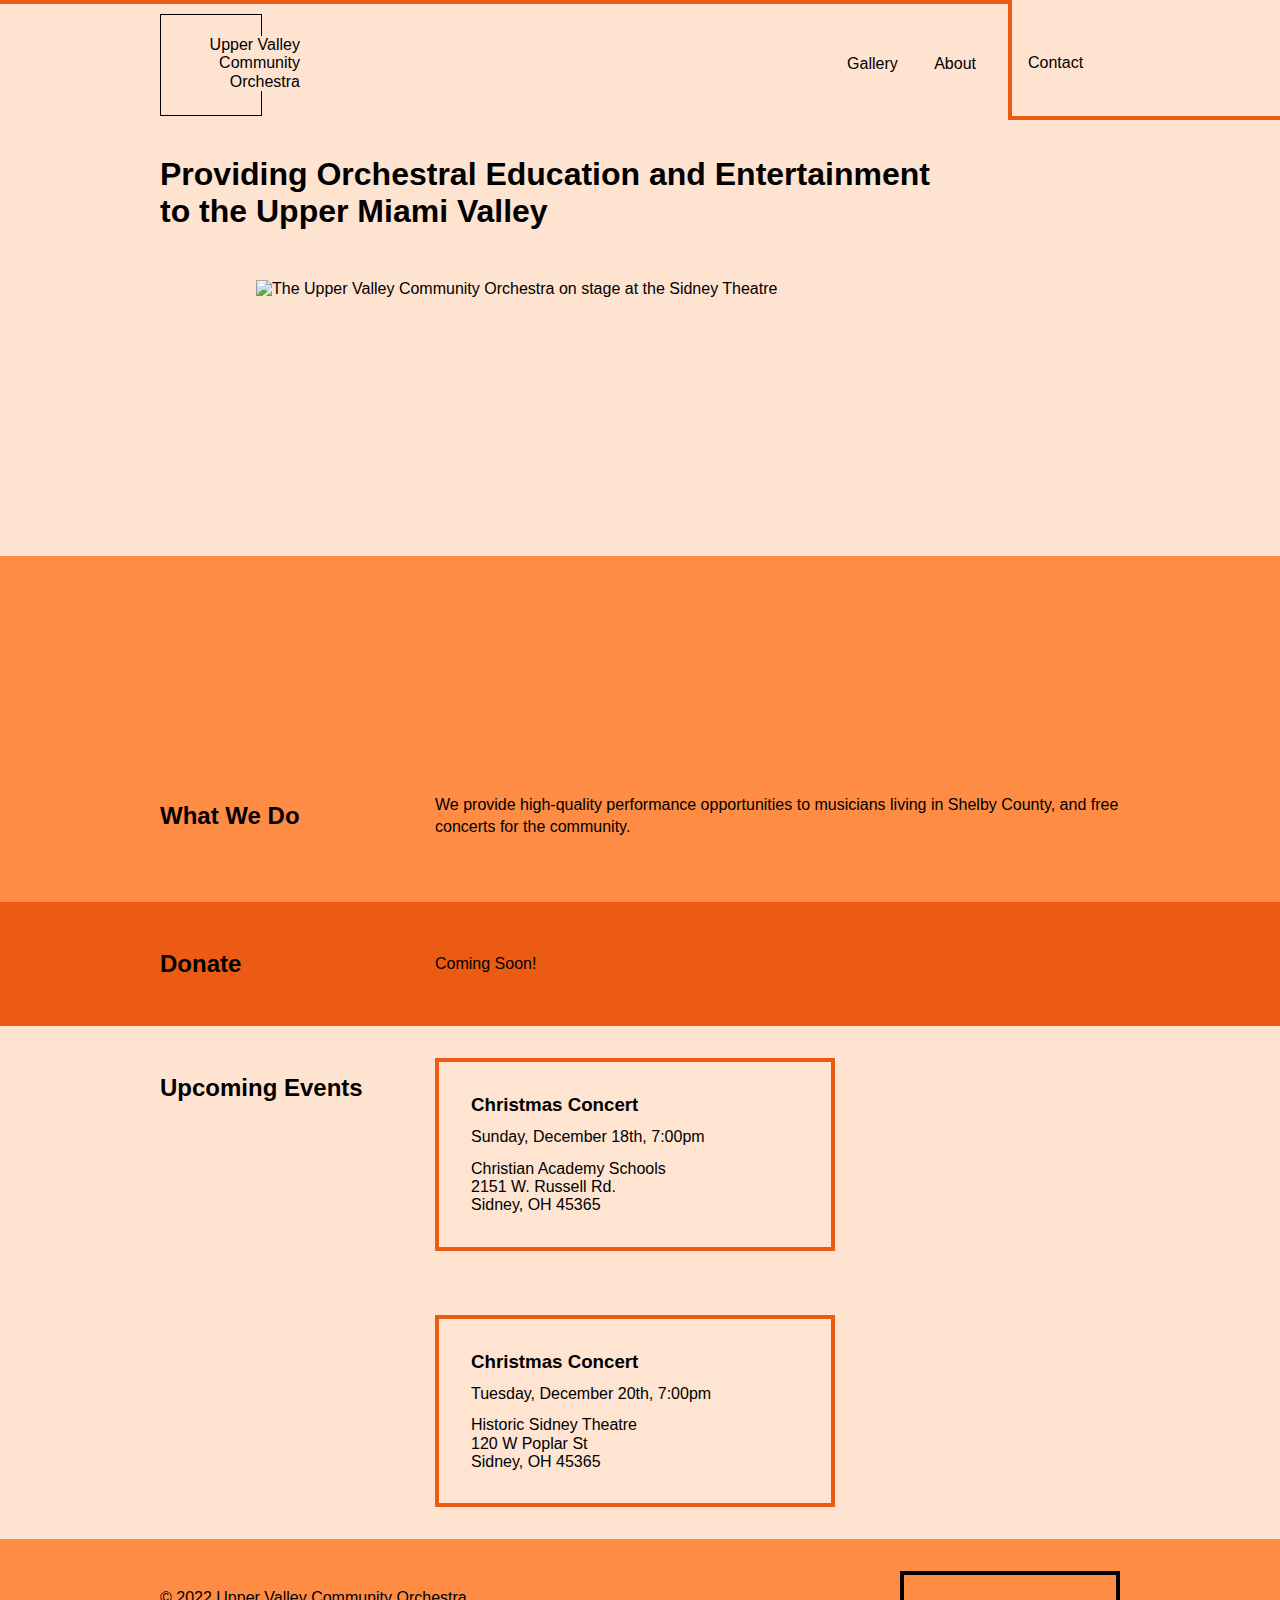
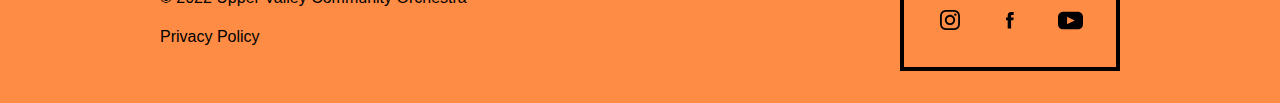
==== index.html @ 7edd7aad "Update Home Page, Add Favicon" ====
<!DOCTYPE html>
<html lang="en">
  <head>
    <meta charset="UTF-8" />
    <meta http-equiv="X-UA-Compatible" content="IE=edge" />
    <meta name="viewport" content="width=device-width, initial-scale=1.0" />
    <title>Upper Valley Community Orchestra</title>
    <link href="./global.css" rel="stylesheet" />
    <link href="./home.css" rel="stylesheet" />

    <link rel="apple-touch-icon" sizes="180x180" href="/apple-touch-icon.png" />
    <link rel="icon" type="image/png" sizes="32x32" href="/favicon-32x32.png" />
    <link rel="icon" type="image/png" sizes="16x16" href="/favicon-16x16.png" />
    <link rel="manifest" href="/site.webmanifest" />
    <link rel="mask-icon" href="/safari-pinned-tab.svg" color="#ec5b13" />
    <meta name="theme-color" content="#ec5b13" />
    <meta name="msapplication-TileColor" content="#ffe3d1" />
  </head>
  <body>
    <a href="#main_content" class="skip-link">Skip to main content</a>
    <header class="inner-content">
      <a href="#" class="logo">
        <span>Upper Valley Community Orchestra</span>
      </a>
      <nav>
        <a href="./gallery">Gallery</a>
        <a href="./about">About</a>
        <a class="contact" href="./contact">Contact</a>
      </nav>
    </header>
    <main id="main_content">
      <section class="banner">
        <div class="inner-content">
          <h1>
            Providing Orchestral Education and Entertainment to the Upper Miami
            Valley
          </h1>
        </div>
        <img
          src="./assets/images/concert1.jpg"
          alt="The Upper Valley Community Orchestra on stage at the Sidney Theatre"
        />
      </section>
      <section class="what-we-do split">
        <div class="inner-content">
          <h2>What We Do</h2>
          <div>
            <p>
              We provide high-quality performance opportunities to musicians
              living in Shelby County, and free concerts for the community.
            </p>
          </div>
        </div>
      </section>
      <section class="donate split">
        <div class="inner-content">
          <h2>Donate</h2>
          <div>Coming Soon!</div>
        </div>
      </section>
      <section class="calendar split">
        <div class="inner">
          <h2>Upcoming Events</h2>
          <div class="upcoming-events-container">
            <div class="upcoming-event christian-academy">
              <div class="content-box">
                <h3>Christmas Concert</h3>
                <div class="date">Sunday, December 18th, 7:00pm</div>
                <div class="Address1">Christian Academy Schools</div>
                <div class="Address2">2151 W. Russell Rd.</div>
                <div class="Address3">Sidney, OH 45365</div>
              </div>
            </div>
            <div class="upcoming-event sidney-theatre">
              <div class="content-box">
                <h3>Christmas Concert</h3>
                <div class="date">Tuesday, December 20th, 7:00pm</div>
                <div class="Address1">Historic Sidney Theatre</div>
                <div class="Address2">120 W Poplar St</div>
                <div class="Address3">Sidney, OH 45365</div>
              </div>
            </div>
          </div>
        </div>
      </section>
    </main>
    <footer>
      <div class="inner-content">
        <div>
          <p>© 2022 Upper Valley Community Orchestra</p>
          <p><a href="./privacy-policy/">Privacy Policy</a></p>
        </div>
        <div class="social-media">
          <a
            href="https://www.instagram.com/community_orchestra/"
            class="instagram-icon"
          >
            <svg
              xmlns="http://www.w3.org/2000/svg"
              width="24px"
              height="23.997972px"
              viewBox="0 0 359.99999 359.9696"
              id="svg5027"
              version="1.1"
            >
              <title>Instagram</title>
              <g transform="translate(-77.12909,-99.75057)">
                <path
                  style="fill-opacity: 1; fill-rule: nonzero; stroke: none"
                  d="m 257.12909,129.76098 c -40.73362,0 -45.84008,0.25899 -61.83741,0.91733 -15.96445,0.7292 -26.846,3.22727 -36.38561,6.93669 -9.8635,3.83171 -18.26206,8.98306 -26.60017,17.32165 -8.33835,8.33859 -13.44169,16.69125 -17.27412,26.55409 -3.70877,9.54051 -6.25479,20.46653 -6.98302,36.43098 -0.73154,15.99732 -0.91968,21.10396 -0.91968,61.83716 0,40.73554 0.18808,45.83984 0.91968,61.83717 0.72919,15.96445 3.27425,26.84576 6.98302,36.38633 3.83243,9.86278 8.93577,18.21549 17.27412,26.55403 8.33811,8.33859 16.73667,13.48525 26.60017,17.3193 9.53961,3.70708 20.42116,6.25455 36.38561,6.98374 15.99733,0.7292 21.10379,0.87029 61.83741,0.87029 40.73362,0 45.83984,-0.23496 61.8374,-0.87029 15.96422,-0.72919 26.89185,-3.27666 36.43147,-6.98374 9.8635,-3.83405 18.21621,-8.98071 26.55432,-17.3193 8.33835,-8.33854 13.44145,-16.69125 17.27388,-26.55403 3.70876,-9.54057 6.25503,-20.42188 6.98326,-36.38633 0.73154,-15.99733 0.91968,-21.10163 0.91968,-61.83717 0,-40.7332 -0.18808,-45.83984 -0.91968,-61.83716 -0.7292,-15.96445 -3.2745,-26.89047 -6.98326,-36.43098 -3.83243,-9.86284 -8.93553,-18.2155 -17.27388,-26.55409 -8.33811,-8.33859 -16.69082,-13.48994 -26.55432,-17.32165 -9.53962,-3.70942 -20.46725,-6.20749 -36.43147,-6.93669 -15.99732,-0.72919 -21.10378,-0.91733 -61.8374,-0.91733 z m 0,27.01275 c 40.04775,0 44.78087,0.23495 60.59684,0.87028 14.623,0.65865 22.60141,3.13785 27.88658,5.19137 7.00117,2.72149 11.98006,5.96281 17.22809,11.21061 5.24894,5.24779 8.48978,10.2274 11.20964,17.22754 2.05353,5.28542 4.52401,13.26413 5.19155,27.88544 0.71982,15.81622 0.87269,20.5512 0.87269,60.59757 0,40.04865 -0.16464,44.78369 -0.87269,60.59756 -0.66802,14.62366 -3.13802,22.55533 -5.19155,27.84074 -2.71986,7.00014 -5.9607,12.02211 -11.20964,17.27225 -5.24803,5.2478 -10.22692,8.48912 -17.22809,11.2106 -5.28517,2.04643 -13.26358,4.48099 -27.88658,5.14667 -15.81363,0.72913 -20.54555,0.87028 -60.59684,0.87028 -40.0513,0 -44.78322,-0.23495 -60.59684,-0.87028 -14.62301,-0.65865 -22.55557,-3.09321 -27.84074,-5.14667 -7.0011,-2.72148 -12.0259,-5.9628 -17.27394,-11.2106 -5.24773,-5.25014 -8.48863,-10.27211 -11.20964,-17.27225 -2.05352,-5.28541 -4.47792,-13.21708 -5.14546,-27.84074 -0.71982,-15.81387 -0.87269,-20.54891 -0.87269,-60.59756 0,-40.04637 0.16465,-44.78135 0.87269,-60.59757 0.66803,-14.62131 3.09194,-22.60002 5.14546,-27.88544 2.72101,-7.00014 5.96191,-11.97975 11.20964,-17.22754 5.24804,-5.2478 10.27284,-8.48912 17.27394,-11.21061 5.28517,-2.04643 13.21773,-4.52334 27.84074,-5.19137 15.81597,-0.72913 20.54909,-0.87028 60.59684,-0.87028 z m 80.07621,24.90046 c -9.93951,0 -18.0092,8.06807 -18.0092,18.00848 0,9.94042 8.06969,18.00854 18.0092,18.00854 9.94066,0 18.00896,-8.06812 18.00896,-18.00854 0,-9.94041 -8.0683,-18.00848 -18.00896,-18.00848 z m -80.07621,21.04051 c -42.53614,0 -76.99809,34.50924 -76.99809,77.04418 0,42.53735 34.46195,76.99713 76.99809,76.99713 42.53614,0 77.04394,-34.45978 77.04394,-76.99713 0,-42.53494 -34.5078,-77.04418 -77.04394,-77.04418 z m 0,27.0598 c 27.61161,0 49.98438,22.37415 49.98438,49.98438 0,27.61257 -22.37277,49.98438 -49.98438,49.98438 -27.61161,0 -49.98444,-22.37181 -49.98444,-49.98438 0,-27.61023 22.37283,-49.98438 49.98444,-49.98438 z"
                />
              </g>
            </svg>
          </a>
          <a href="https://www.facebook.com/UVCOohio" class="facebook-icon">
            <svg
              tabindex="-1"
              focusable="false"
              viewBox="0 0 44 44"
              height="30"
              width="30"
              fill="currentColor"
            >
              <title>Facebook</title>
              <path
                d="M26.93,22.43H23.6V34.49h-5V22.43H16.13V18.28h2.49v-2.5c0-3.39,1.41-5.4,5.4-5.4h3.32v4.15H25.27c-1.56,0-1.66.58-1.66,1.67v2.08h3.77Z"
              ></path>
            </svg>
          </a>
          <a
            href="https://www.youtube.com/channel/UCFRD2V3uh92o85exshVh5cQ"
            class="youtube-icon"
          >
            <svg
              version="1.1"
              id="Layer_1"
              xmlns="http://www.w3.org/2000/svg"
              xmlns:xlink="http://www.w3.org/1999/xlink"
              height="25"
              width="25"
              viewBox="0 0 461.001 461.001"
              style="enable-background: new 0 0 461.001 461.001"
              xml:space="preserve"
            >
              <title>YouTube</title>
              <g>
                <path
                  d="M365.257,67.393H95.744C42.866,67.393,0,110.259,0,163.137v134.728
		c0,52.878,42.866,95.744,95.744,95.744h269.513c52.878,0,95.744-42.866,95.744-95.744V163.137
		C461.001,110.259,418.135,67.393,365.257,67.393z M300.506,237.056l-126.06,60.123c-3.359,1.602-7.239-0.847-7.239-4.568V168.607
		c0-3.774,3.982-6.22,7.348-4.514l126.06,63.881C304.363,229.873,304.298,235.248,300.506,237.056z"
                />
              </g>
            </svg>
          </a>
        </div>
      </div>
    </footer>
  </body>
</html>
---- global.css ----
* {
  box-sizing: border-box;
  font-family: Tahoma, Arial, sans-serif;
}

:root {
  --text-color: #000000;
  --text-color-hover: #444444;
  --primary1: #ec5b13;
  --primary2: #ff8c45;
  --primary3: #ffe3d1;
  --secondary1: #13ecc8;
  --secondary2: #6cfffb;
  --secondary3: #d1fffd;
  --break-s: 800px;
  --break-l: 1024px;
  --transition: 0.2s;
}

body {
  background-color: var(--primary3);
  border-top: 4px solid var(--primary1);
}

h1,
h2,
h3,
h4,
h5,
h6 {
  font-family: 'Trebuchet MS', 'Lucida Sans Unicode', 'Lucida Grande',
    'Lucida Sans', Arial, sans-serif;
  margin: 0;
}

a {
  text-decoration-color: transparent;
  color: var(--text-color);
  transition: text-decoration-color 0.3s, color 0.3s;
}
a:hover,
a:focus {
  color: var(--text-color-hover);
  text-decoration-color: var(--text-color-hover);
}

header {
  display: flex;
  flex-direction: column;
  justify-content: space-between;
  align-items: center;
}

.logo {
  position: relative;
  height: 120px;
  width: 140px;
  padding: 10px 0;
}
.logo::before {
  position: absolute;
  content: '';
  border: 1px solid var(--text-color);
  width: 100px;
  height: 100px;
  display: block;
  transition: border 0.2s;
}
.logo:hover::before {
  border: 1px solid var(--primary1);
}
.logo span {
  position: absolute;
  background-color: var(--primary3);
  color: var(--text-color);
  transition: color 0.2s;
  top: 02rem;
  right: 0;
  text-align: right;
  width: 6rem;
}
.logo:hover span {
  color: var(--primary1);
}

nav {
  padding: 1rem 0;
}
header nav a {
  padding: 1rem;
}

@media screen and (min-width: 600px) {
  nav {
    padding: unset;
  }
  header.inner-content {
    padding-right: 9rem;
    flex-direction: row;
  }
  header nav {
    padding-right: 1rem;
  }
  .contact {
    position: absolute;
    background-color: var(--primary3);
    border-left: 4px solid var(--primary1);
    border-bottom: 4px solid var(--primary1);
    padding-top: calc(1rem + 4px);
    top: 0;
    height: 120px;
    width: 9rem;
    right: 0;
    text-align: left;
    line-height: 85.7px;
    text-decoration: none;
    transition: background-color 0.2s;
  }
  .contact:hover,
  .contact:focus {
    background-color: var(--primary2);
    color: var(--text-color);
  }
}
@media screen and (min-width: 64rem) {
  .contact {
    width: calc(((100vw - 64rem) / 2) + 9rem);
  }
}

main {
  padding-top: 2rem;
}

footer {
  background-color: var(--primary2);
  padding: 2rem 0;
}
footer .inner-content {
  display: flex;
  flex-direction: column;
}
@media screen and (min-width: 600px) {
  footer .inner-content {
    flex-direction: row;
    align-items: flex-start;
    justify-content: space-between;
  }
}
footer .social-media {
  border: 4px solid var(--text-color);
  padding: 1rem;
  display: flex;
  text-align: center;
  justify-content: center;
}
footer .social-media a {
  height: 100%;
  display: inline-block;
  border-radius: 40px;
  transition: background-color 0.2s;
  margin: 10px;
  height: 40px;
  width: 40px;
  text-align: center;
}
footer .social-media a:hover,
footer .social-media a:focus {
  background-color: var(--primary3);
}
footer .social-media svg {
  fill: var(--text-color);
  transition: fill 0.2s;
}
footer .social-media a:hover svg,
footer .social-media a:focus svg {
  fill: var(--primary1);
}
.youtube-icon {
  padding: 7px;
}
.facebook-icon {
  padding: 4px;
}
.instagram-icon {
  padding: 7px;
}

p,
td,
th {
  line-height: 1.4rem;
}

.inner-content {
  max-width: 64rem;
  margin: auto;
  padding-left: 2rem;
  padding-right: 2rem;
}

.visually-hidden-accessibility {
  clip: rect(0 0 0 0);
  clip-path: inset(50%);
  height: 1px;
  overflow: hidden;
  position: absolute;
  white-space: nowrap;
  width: 1px;
}

.skip-link {
  height: 1px;
  position: absolute;
  width: auto;
  overflow: hidden;
  background-color: transparent;
}
.skip-link:focus {
  height: auto;
  z-index: 100;
  background-color: white;
}

/*! normalize.css v8.0.1 | MIT License | github.com/necolas/normalize.css */

/* Document
   ========================================================================== */

/**
 * 1. Correct the line height in all browsers.
 * 2. Prevent adjustments of font size after orientation changes in iOS.
 */

html {
  line-height: 1.15; /* 1 */
  -webkit-text-size-adjust: 100%; /* 2 */
}

/* Sections
   ========================================================================== */

/**
 * Remove the margin in all browsers.
 */

body {
  margin: 0;
}

/**
 * Render the `main` element consistently in IE.
 */

main {
  display: block;
}

/**
 * Correct the font size and margin on `h1` elements within `section` and
 * `article` contexts in Chrome, Firefox, and Safari.
 */

h1 {
  font-size: 2em;
}

/* Grouping content
   ========================================================================== */

/**
 * 1. Add the correct box sizing in Firefox.
 * 2. Show the overflow in Edge and IE.
 */

hr {
  box-sizing: content-box; /* 1 */
  height: 0; /* 1 */
  overflow: visible; /* 2 */
}

/**
 * 1. Correct the inheritance and scaling of font size in all browsers.
 * 2. Correct the odd `em` font sizing in all browsers.
 */

pre {
  font-family: monospace, monospace; /* 1 */
  font-size: 1em; /* 2 */
}

/* Text-level semantics
   ========================================================================== */

/**
 * Remove the gray background on active links in IE 10.
 */

a {
  background-color: transparent;
}

/**
 * 1. Remove the bottom border in Chrome 57-
 * 2. Add the correct text decoration in Chrome, Edge, IE, Opera, and Safari.
 */

abbr[title] {
  border-bottom: none; /* 1 */
  text-decoration: underline; /* 2 */
  text-decoration: underline dotted; /* 2 */
}

/**
 * Add the correct font weight in Chrome, Edge, and Safari.
 */

b,
strong {
  font-weight: bolder;
}

/**
 * 1. Correct the inheritance and scaling of font size in all browsers.
 * 2. Correct the odd `em` font sizing in all browsers.
 */

code,
kbd,
samp {
  font-family: monospace, monospace; /* 1 */
  font-size: 1em; /* 2 */
}

/**
 * Add the correct font size in all browsers.
 */

small {
  font-size: 80%;
}

/**
 * Prevent `sub` and `sup` elements from affecting the line height in
 * all browsers.
 */

sub,
sup {
  font-size: 75%;
  line-height: 0;
  position: relative;
  vertical-align: baseline;
}

sub {
  bottom: -0.25em;
}

sup {
  top: -0.5em;
}

/* Embedded content
   ========================================================================== */

/**
 * Remove the border on images inside links in IE 10.
 */

img {
  border-style: none;
}

/* Forms
   ========================================================================== */

/**
 * 1. Change the font styles in all browsers.
 * 2. Remove the margin in Firefox and Safari.
 */

button,
input,
optgroup,
select,
textarea {
  font-family: inherit; /* 1 */
  font-size: 100%; /* 1 */
  line-height: 1.15; /* 1 */
  margin: 0; /* 2 */
}

/**
 * Show the overflow in IE.
 * 1. Show the overflow in Edge.
 */

button,
input {
  /* 1 */
  overflow: visible;
}

/**
 * Remove the inheritance of text transform in Edge, Firefox, and IE.
 * 1. Remove the inheritance of text transform in Firefox.
 */

button,
select {
  /* 1 */
  text-transform: none;
}

/**
 * Correct the inability to style clickable types in iOS and Safari.
 */

button,
[type='button'],
[type='reset'],
[type='submit'] {
  -webkit-appearance: button;
}

/**
 * Remove the inner border and padding in Firefox.
 */

button::-moz-focus-inner,
[type='button']::-moz-focus-inner,
[type='reset']::-moz-focus-inner,
[type='submit']::-moz-focus-inner {
  border-style: none;
  padding: 0;
}

/**
 * Restore the focus styles unset by the previous rule.
 */

button:-moz-focusring,
[type='button']:-moz-focusring,
[type='reset']:-moz-focusring,
[type='submit']:-moz-focusring {
  outline: 1px dotted ButtonText;
}

/**
 * Correct the padding in Firefox.
 */

fieldset {
  padding: 0.35em 0.75em 0.625em;
}

/**
 * 1. Correct the text wrapping in Edge and IE.
 * 2. Correct the color inheritance from `fieldset` elements in IE.
 * 3. Remove the padding so developers are not caught out when they zero out
 *    `fieldset` elements in all browsers.
 */

legend {
  box-sizing: border-box; /* 1 */
  color: inherit; /* 2 */
  display: table; /* 1 */
  max-width: 100%; /* 1 */
  padding: 0; /* 3 */
  white-space: normal; /* 1 */
}

/**
 * Add the correct vertical alignment in Chrome, Firefox, and Opera.
 */

progress {
  vertical-align: baseline;
}

/**
 * Remove the default vertical scrollbar in IE 10+.
 */

textarea {
  overflow: auto;
}

/**
 * 1. Add the correct box sizing in IE 10.
 * 2. Remove the padding in IE 10.
 */

[type='checkbox'],
[type='radio'] {
  box-sizing: border-box; /* 1 */
  padding: 0; /* 2 */
}

/**
 * Correct the cursor style of increment and decrement buttons in Chrome.
 */

[type='number']::-webkit-inner-spin-button,
[type='number']::-webkit-outer-spin-button {
  height: auto;
}

/**
 * 1. Correct the odd appearance in Chrome and Safari.
 * 2. Correct the outline style in Safari.
 */

[type='search'] {
  -webkit-appearance: textfield; /* 1 */
  outline-offset: -2px; /* 2 */
}

/**
 * Remove the inner padding in Chrome and Safari on macOS.
 */

[type='search']::-webkit-search-decoration {
  -webkit-appearance: none;
}

/**
 * 1. Correct the inability to style clickable types in iOS and Safari.
 * 2. Change font properties to `inherit` in Safari.
 */

::-webkit-file-upload-button {
  -webkit-appearance: button; /* 1 */
  font: inherit; /* 2 */
}

/* Interactive
   ========================================================================== */

/*
 * Add the correct display in Edge, IE 10+, and Firefox.
 */

details {
  display: block;
}

/*
 * Add the correct display in all browsers.
 */

summary {
  display: list-item;
}

/* Misc
   ========================================================================== */

/**
 * Add the correct display in IE 10+.
 */

template {
  display: none;
}

/**
 * Add the correct display in IE 10.
 */

[hidden] {
  display: none;
}
---- home.css ----
.banner {
  position: relative;
  background: linear-gradient(
    var(--primary3) 0%,
    var(--primary3) 400px,
    var(--primary2) 400px,
    var(--primary2) 100%
  );
}
.banner h1 {
  max-width: 800px;
}
.banner img {
  margin-top: 50px;
  width: 80vw;
  height: 450px;
  object-fit: cover;
  display: block;
  margin-left: auto;
}
@media screen and (min-width: 600px) {
  .banner img {
    width: 80vw;
  }
}

@media screen and (min-width: 600px) {
  .split .inner-content {
    display: flex;
    flex-direction: row;
    align-items: center;
  }
  .split h2 {
    width: 275px;
    flex-shrink: 0;
    padding-right: 2rem;
  }
}

.what-we-do {
  background-color: var(--primary2);
  padding: 3rem 0;
}

.donate {
  background-color: var(--primary1);
  padding: 3rem 0;
}

.calendar {
  background-color: var(--primary3);
}

.calendar .inner h2 {
  padding: 3rem 2rem;
}

@media screen and (min-width: 600px) {
  .calendar .inner {
    display: flex;
    padding-left: calc((100vw - 64rem) / 2);
  }

  .calendar .inner h2 {
    width: 275px;
    flex-shrink: 0;
    padding-right: 2rem;
  }
}

.upcoming-events-container {
  width: 100%;
}
.upcoming-event {
  padding: 2rem;
  background-position: center;
  background-size: cover;
  position: relative;
}

.upcoming-event::before {
  content: '';
  position: absolute;
  top: 0;
  left: 0;
  width: 100%;
  height: 100%;
  background: linear-gradient(to left, var(--primary3), transparent);
}

.upcoming-event:nth-of-type(2)::before {
  background: linear-gradient(to right, var(--primary3), transparent);
}

@media screen and (min-width: 600px) {
  .upcoming-event::before {
    background: linear-gradient(to right, var(--primary3), transparent);
  }
  .upcoming-event .content-box {
    max-width: 400px;
  }
}

.upcoming-event .content-box {
  border: 4px solid var(--primary1);
  padding: 2rem;

  position: relative;
  background-color: rgba(255, 227, 209, 0.8);
}

.upcoming-event .content-box h3 {
  padding-bottom: 0.8rem;
}

.upcoming-event .content-box .date {
  display: block;
  padding-bottom: 0.8rem;
}

.christian-academy {
  background-image: url(/assets/images/christianAcademy1.jpg);
}

.sidney-theatre {
  background-image: url(https://sidneytheatre.org/wp-content/uploads/2022/07/66524731_2314189328628066_6115761536599326720_n.jpeg);
}
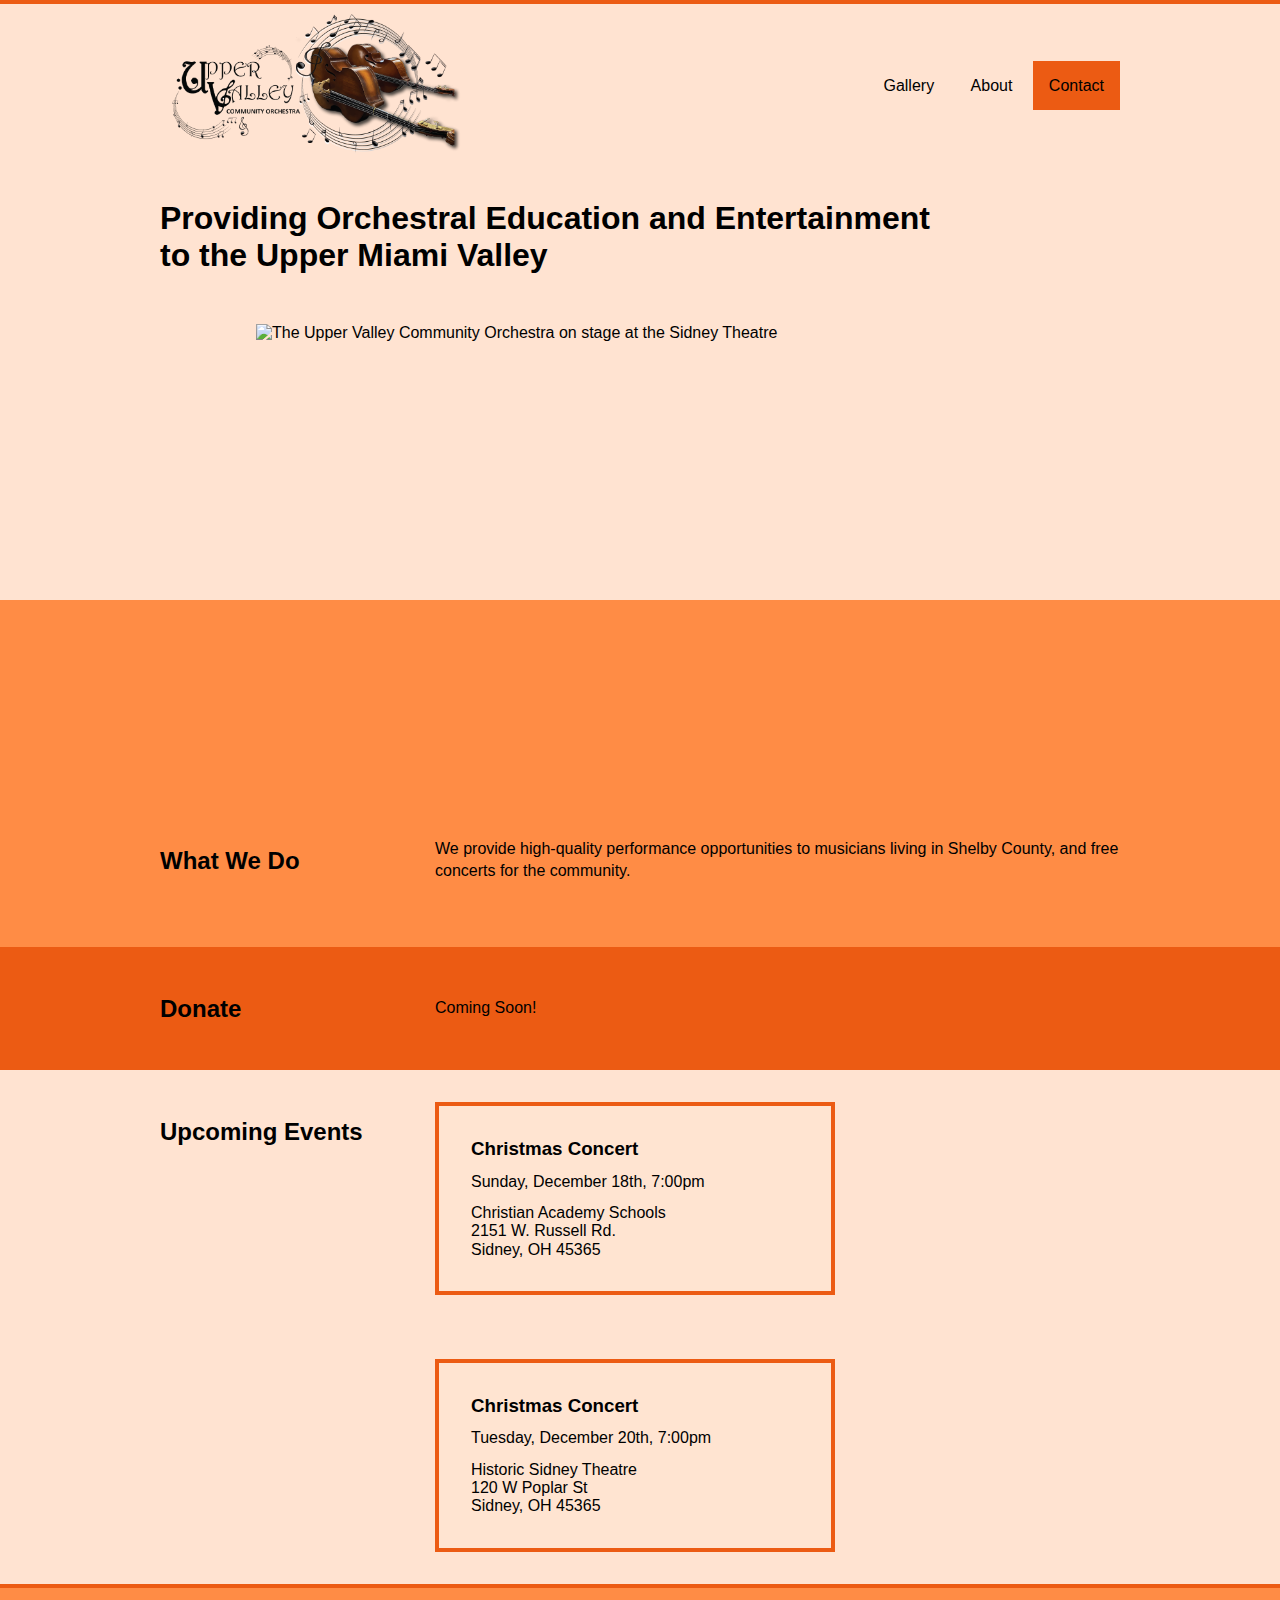
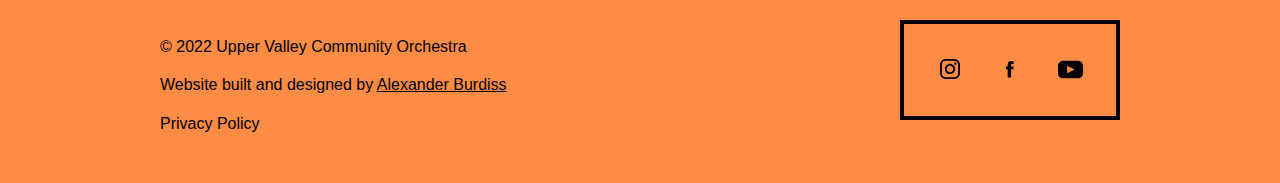
==== commit 552ce4b8: "Build Gallery, About, and Contact Us - Build Contact Us Form - Build Gallery Zoom Functionality - Ad" ====
--- a/index.html
+++ b/index.html
@@ -4,7 +4,6 @@
     <meta charset="UTF-8" />
     <meta http-equiv="X-UA-Compatible" content="IE=edge" />
     <meta name="viewport" content="width=device-width, initial-scale=1.0" />
-    <title>Upper Valley Community Orchestra</title>
     <link href="./global.css" rel="stylesheet" />
     <link href="./home.css" rel="stylesheet" />
 
@@ -15,12 +14,37 @@
     <link rel="mask-icon" href="/safari-pinned-tab.svg" color="#ec5b13" />
     <meta name="theme-color" content="#ec5b13" />
     <meta name="msapplication-TileColor" content="#ffe3d1" />
+
+    <meta
+      name="description"
+      content="Providing Orchestral Education and Entertainment to the Upper Miami Valley"
+    />
+    <meta property="og:title" content="Upper Valley Community Orchestra" />
+    <meta property="og:type" content="article" />
+    <meta property="og:url" content="https://uvcorchestra.com" />
+    <meta property="og:image" content="/assets/images/Meta.png" />
+    <meta
+      property="og:description"
+      content="Providing Orchestral Education and Entertainment to the Upper Miami Valley"
+    />
+    <meta property="og:site_name" content="Upper Valley Community Orchestra" />
+
+    <meta name="twitter:title" content="Upper Valley Community Orchestra" />
+    <meta
+      name="twitter:description"
+      content="Providing Orchestral Education and Entertainment to the Upper Miami Valley"
+    />
+    <meta name="twitter:card" content="summary_large_image" />
+    <title>Upper Valley Community Orchestra</title>
   </head>
   <body>
     <a href="#main_content" class="skip-link">Skip to main content</a>
     <header class="inner-content">
-      <a href="#" class="logo">
-        <span>Upper Valley Community Orchestra</span>
+      <a href="/" class="logo" title="Home">
+        <img
+          src="/assets/images/Logo.png"
+          alt="Upper Valley Community Orchestra"
+        />
       </a>
       <nav>
         <a href="./gallery">Gallery</a>
@@ -88,6 +112,12 @@
       <div class="inner-content">
         <div>
           <p>© 2022 Upper Valley Community Orchestra</p>
+          <p>
+            Website built and designed by
+            <a class="link" href="https://alexanderburdiss.com"
+              >Alexander Burdiss</a
+            >
+          </p>
           <p><a href="./privacy-policy/">Privacy Policy</a></p>
         </div>
         <div class="social-media">
--- a/global.css
+++ b/global.css
@@ -36,12 +36,25 @@
 a {
   text-decoration-color: transparent;
   color: var(--text-color);
-  transition: text-decoration-color 0.3s, color 0.3s;
+  transition: text-decoration-color var(--transition), color var(--transition);
 }
 a:hover,
 a:focus {
   color: var(--text-color-hover);
   text-decoration-color: var(--text-color-hover);
+}
+
+.button {
+  background-color: var(--primary1);
+  border: none;
+  padding: 1rem;
+  transition: background-color var(--transition);
+  cursor: pointer;
+  text-decoration: none;
+}
+.button:hover,
+.button:focus {
+  background-color: var(--primary2);
 }
 
 header {
@@ -52,35 +65,10 @@
 }
 
 .logo {
-  position: relative;
-  height: 120px;
-  width: 140px;
-  padding: 10px 0;
-}
-.logo::before {
-  position: absolute;
-  content: '';
-  border: 1px solid var(--text-color);
-  width: 100px;
-  height: 100px;
-  display: block;
-  transition: border 0.2s;
-}
-.logo:hover::before {
-  border: 1px solid var(--primary1);
-}
-.logo span {
-  position: absolute;
-  background-color: var(--primary3);
-  color: var(--text-color);
-  transition: color 0.2s;
-  top: 02rem;
-  right: 0;
-  text-align: right;
-  width: 6rem;
-}
-.logo:hover span {
-  color: var(--primary1);
+  padding: 10px;
+}
+.logo img {
+  height: 140px;
 }
 
 nav {
@@ -90,31 +78,17 @@
   padding: 1rem;
 }
 
-@media screen and (min-width: 600px) {
+@media screen and (min-width: 650px) {
   nav {
     padding: unset;
   }
   header.inner-content {
-    padding-right: 9rem;
     flex-direction: row;
   }
-  header nav {
-    padding-right: 1rem;
-  }
   .contact {
-    position: absolute;
-    background-color: var(--primary3);
-    border-left: 4px solid var(--primary1);
-    border-bottom: 4px solid var(--primary1);
-    padding-top: calc(1rem + 4px);
-    top: 0;
-    height: 120px;
-    width: 9rem;
-    right: 0;
-    text-align: left;
-    line-height: 85.7px;
+    background-color: var(--primary1);
     text-decoration: none;
-    transition: background-color 0.2s;
+    transition: background-color var(--transition);
   }
   .contact:hover,
   .contact:focus {
@@ -133,6 +107,7 @@
 }
 
 footer {
+  border-top: 4px solid var(--primary1);
   background-color: var(--primary2);
   padding: 2rem 0;
 }
@@ -147,6 +122,18 @@
     justify-content: space-between;
   }
 }
+
+footer .link {
+  color: var(--text-color);
+  text-decoration-color: var(--text-color);
+  transition: background-color var(--transition);
+}
+footer .link:hover,
+footer .link:focus {
+  background-color: var(--primary3);
+  color: var(--text-color);
+}
+
 footer .social-media {
   border: 4px solid var(--text-color);
   padding: 1rem;
@@ -158,7 +145,7 @@
   height: 100%;
   display: inline-block;
   border-radius: 40px;
-  transition: background-color 0.2s;
+  transition: background-color var(--transition);
   margin: 10px;
   height: 40px;
   width: 40px;
@@ -170,7 +157,7 @@
 }
 footer .social-media svg {
   fill: var(--text-color);
-  transition: fill 0.2s;
+  transition: fill var(--transition);
 }
 footer .social-media a:hover svg,
 footer .social-media a:focus svg {
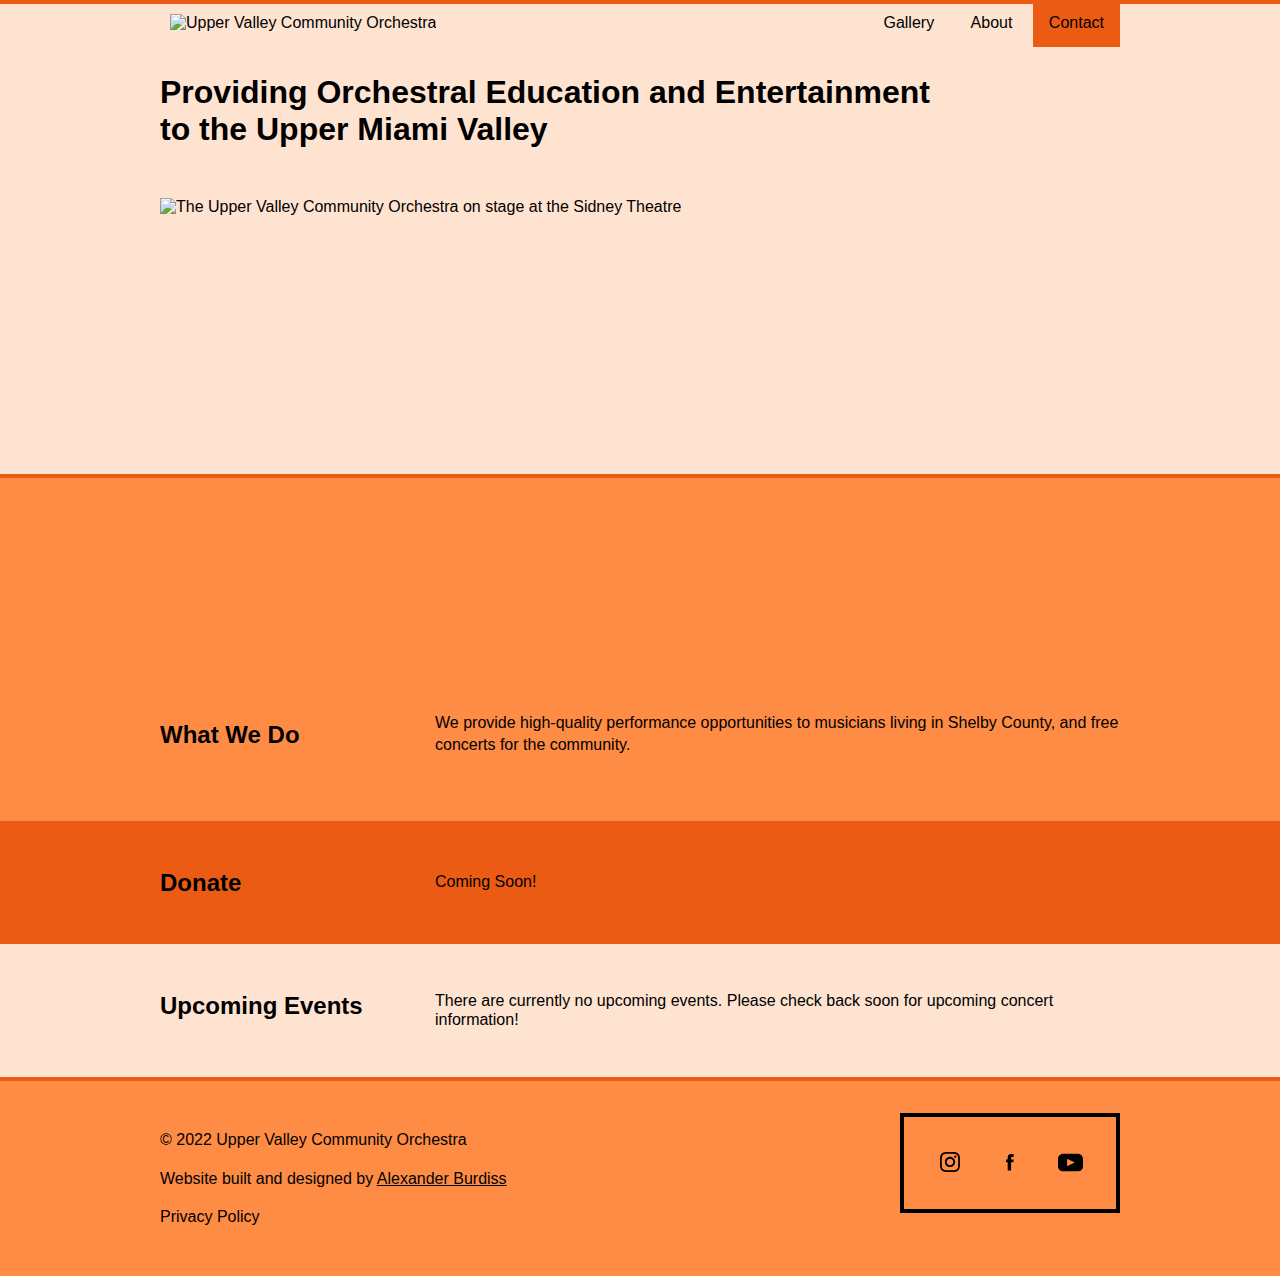
==== commit 584fbe8c: "Removes past concerts and adds no concert message" ====
--- a/index.html
+++ b/index.html
@@ -42,7 +42,7 @@
     <header class="inner-content">
       <a href="/" class="logo" title="Home">
         <img
-          src="/assets/images/Logo.png"
+          src="/assets/images/Logo.svg"
           alt="Upper Valley Community Orchestra"
         />
       </a>
@@ -86,7 +86,11 @@
         <div class="inner">
           <h2>Upcoming Events</h2>
           <div class="upcoming-events-container">
-            <div class="upcoming-event christian-academy">
+            <div class="empty">
+              There are currently no upcoming events. Please check back soon for
+              upcoming concert information!
+            </div>
+            <!-- <div class="upcoming-event christian-academy">
               <div class="content-box">
                 <h3>Christmas Concert</h3>
                 <div class="date">Sunday, December 18th, 7:00pm</div>
@@ -103,7 +107,7 @@
                 <div class="Address2">120 W Poplar St</div>
                 <div class="Address3">Sidney, OH 45365</div>
               </div>
-            </div>
+            </div> -->
           </div>
         </div>
       </section>
--- a/home.css
+++ b/home.css
@@ -3,7 +3,9 @@
   background: linear-gradient(
     var(--primary3) 0%,
     var(--primary3) 400px,
-    var(--primary2) 400px,
+    var(--primary1) 400px,
+    var(--primary1) 404px,
+    var(--primary2) 404px,
     var(--primary2) 100%
   );
 }
@@ -12,16 +14,11 @@
 }
 .banner img {
   margin-top: 50px;
-  width: 80vw;
+  padding-left: max(calc(((100vw - 64rem) / 2) + 2rem), 2rem);
+  width: 100%;
   height: 450px;
   object-fit: cover;
   display: block;
-  margin-left: auto;
-}
-@media screen and (min-width: 600px) {
-  .banner img {
-    width: 80vw;
-  }
 }
 
 @media screen and (min-width: 600px) {
@@ -125,3 +122,8 @@
 .sidney-theatre {
   background-image: url(https://sidneytheatre.org/wp-content/uploads/2022/07/66524731_2314189328628066_6115761536599326720_n.jpeg);
 }
+
+.empty {
+  max-width: 685px;
+  padding: 3rem 2rem;
+}
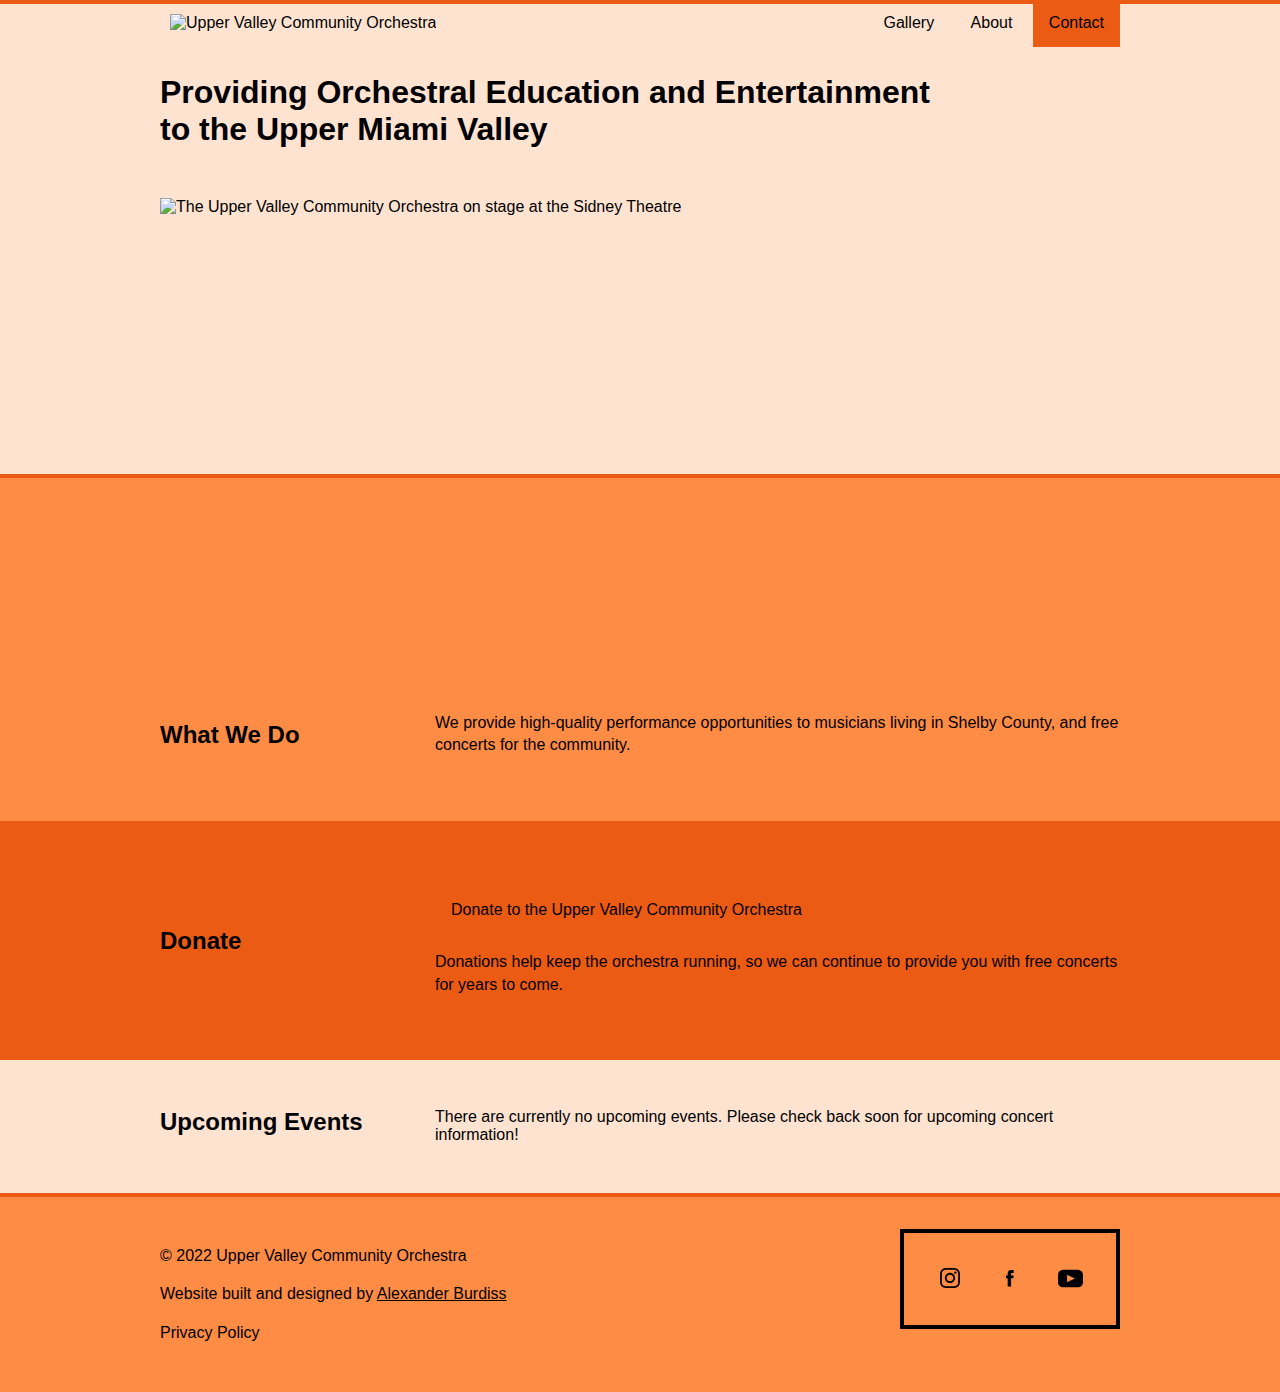
==== commit d951e7d1: "Add Donate Button to home page" ====
--- a/index.html
+++ b/index.html
@@ -11,8 +11,8 @@
     <link rel="icon" type="image/png" sizes="32x32" href="/favicon-32x32.png" />
     <link rel="icon" type="image/png" sizes="16x16" href="/favicon-16x16.png" />
     <link rel="manifest" href="/site.webmanifest" />
-    <link rel="mask-icon" href="/safari-pinned-tab.svg" color="#ec5b13" />
-    <meta name="theme-color" content="#ec5b13" />
+    <link rel="mask-icon" href="/safari-pinned-tab.svg" color="#d61f22" />
+    <meta name="theme-color" content="#d61f22" />
     <meta name="msapplication-TileColor" content="#ffe3d1" />
 
     <meta
@@ -55,20 +55,21 @@
     <main id="main_content">
       <section class="banner">
         <div class="inner-content">
-          <h1>
+          <h1 id="headline">
             Providing Orchestral Education and Entertainment to the Upper Miami
             Valley
           </h1>
         </div>
         <img
+          id="main-image-container"
           src="./assets/images/concert1.jpg"
           alt="The Upper Valley Community Orchestra on stage at the Sidney Theatre"
         />
       </section>
       <section class="what-we-do split">
         <div class="inner-content">
-          <h2>What We Do</h2>
-          <div>
+          <h2 id="first-section-headline">What We Do</h2>
+          <div id="first-section-text">
             <p>
               We provide high-quality performance opportunities to musicians
               living in Shelby County, and free concerts for the community.
@@ -78,36 +79,29 @@
       </section>
       <section class="donate split">
         <div class="inner-content">
-          <h2>Donate</h2>
-          <div>Coming Soon!</div>
+          <h2 id="donate-headline">Donate</h2>
+          <div>
+            <a
+              class="button donate-button"
+              href="https://www.paypal.com/donate/?hosted_button_id=XBDKY27F9TVQQ"
+              >Donate to the Upper Valley Community Orchestra</a
+            >
+            <p id="second-section-text">
+              Donations help keep the orchestra running, so we can continue to
+              provide you with free concerts for years to come.
+            </p>
+          </div>
         </div>
       </section>
       <section class="calendar split">
         <div class="inner">
-          <h2>Upcoming Events</h2>
+          <h2 id="events-headline">Upcoming Events</h2>
           <div class="upcoming-events-container">
-            <div class="empty">
+            <div class="empty" id="no-events-text">
               There are currently no upcoming events. Please check back soon for
               upcoming concert information!
             </div>
-            <!-- <div class="upcoming-event christian-academy">
-              <div class="content-box">
-                <h3>Christmas Concert</h3>
-                <div class="date">Sunday, December 18th, 7:00pm</div>
-                <div class="Address1">Christian Academy Schools</div>
-                <div class="Address2">2151 W. Russell Rd.</div>
-                <div class="Address3">Sidney, OH 45365</div>
-              </div>
-            </div>
-            <div class="upcoming-event sidney-theatre">
-              <div class="content-box">
-                <h3>Christmas Concert</h3>
-                <div class="date">Tuesday, December 20th, 7:00pm</div>
-                <div class="Address1">Historic Sidney Theatre</div>
-                <div class="Address2">120 W Poplar St</div>
-                <div class="Address3">Sidney, OH 45365</div>
-              </div>
-            </div> -->
+            <div id="events-container"></div>
           </div>
         </div>
       </section>
@@ -190,5 +184,7 @@
         </div>
       </div>
     </footer>
+    <script src="./assets/js/sanityBlockContent.js"></script>
+    <script src="./Home.js"></script>
   </body>
 </html>
--- a/home.css
+++ b/home.css
@@ -41,6 +41,7 @@
 
 .donate {
   background-color: var(--primary1);
+  color: var(--text-color-light);
   padding: 3rem 0;
 }
 
@@ -115,15 +116,14 @@
   padding-bottom: 0.8rem;
 }
 
-.christian-academy {
-  background-image: url(/assets/images/christianAcademy1.jpg);
-}
-
-.sidney-theatre {
-  background-image: url(https://sidneytheatre.org/wp-content/uploads/2022/07/66524731_2314189328628066_6115761536599326720_n.jpeg);
-}
-
 .empty {
   max-width: 685px;
   padding: 3rem 2rem;
 }
+
+.donate-button {
+  background-color: var(--text-color-light);
+  color: var(--text-color);
+  display: inline-block;
+  margin-top: 1rem;
+}
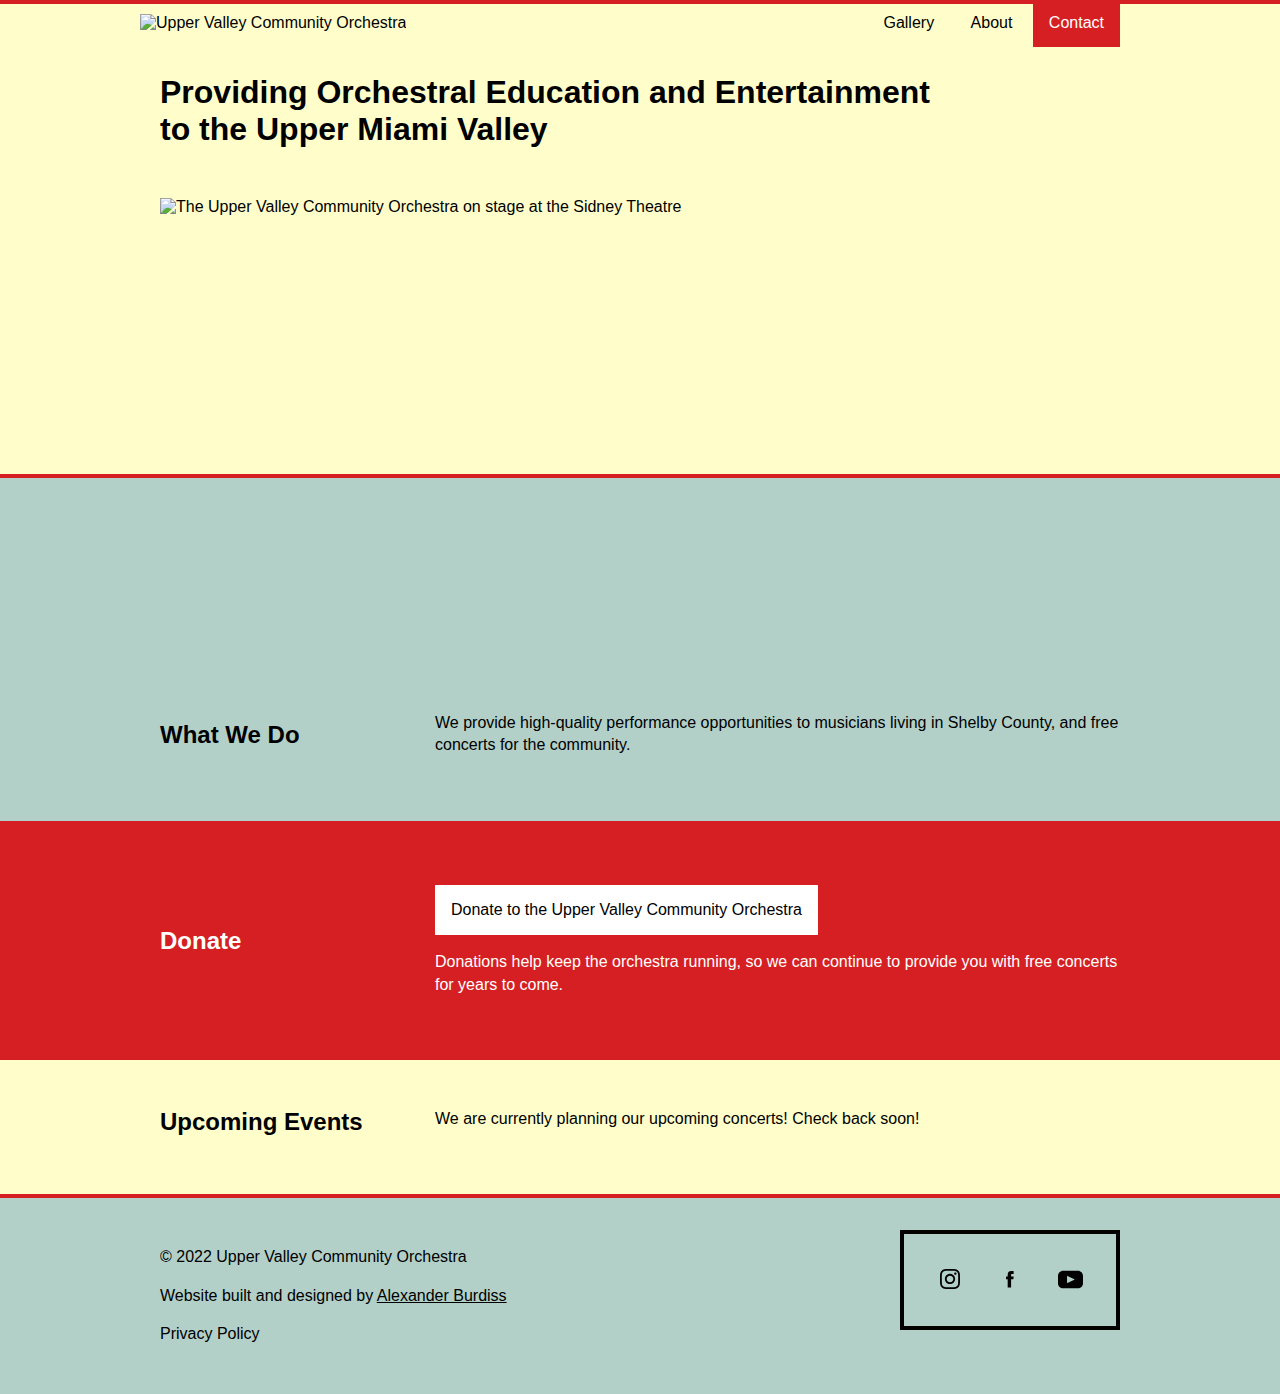
==== commit 7d08d369: "feat: Update Upcoming Events Logic Update Upcoming Events Logic to filter out events in the past." ====
--- a/index.html
+++ b/index.html
@@ -6,6 +6,9 @@
     <meta name="viewport" content="width=device-width, initial-scale=1.0" />
     <link href="./global.css" rel="stylesheet" />
     <link href="./home.css" rel="stylesheet" />
+    <script src="/assets/js/footer.js" defer></script>
+    <script src="./assets/js/sanityBlockContent.js" defer></script>
+    <script src="./Home.js" defer></script>
 
     <link rel="apple-touch-icon" sizes="180x180" href="/apple-touch-icon.png" />
     <link rel="icon" type="image/png" sizes="32x32" href="/favicon-32x32.png" />
@@ -98,8 +101,10 @@
           <h2 id="events-headline">Upcoming Events</h2>
           <div class="upcoming-events-container">
             <div class="empty" id="no-events-text">
-              There are currently no upcoming events. Please check back soon for
-              upcoming concert information!
+              <p>
+                We are currently planning our upcoming concerts! Check back
+                soon!
+              </p>
             </div>
             <div id="events-container"></div>
           </div>
@@ -109,7 +114,7 @@
     <footer>
       <div class="inner-content">
         <div>
-          <p>© 2022 Upper Valley Community Orchestra</p>
+          <p id="copyright">© 2022 Upper Valley Community Orchestra</p>
           <p>
             Website built and designed by
             <a class="link" href="https://alexanderburdiss.com"
@@ -184,7 +189,5 @@
         </div>
       </div>
     </footer>
-    <script src="./assets/js/sanityBlockContent.js"></script>
-    <script src="./Home.js"></script>
   </body>
 </html>
--- a/global.css
+++ b/global.css
@@ -3,15 +3,20 @@
   font-family: Tahoma, Arial, sans-serif;
 }
 
+@view-transition {
+  navigation: auto;
+}
+
 :root {
   --text-color: #000000;
   --text-color-hover: #444444;
-  --primary1: #ec5b13;
-  --primary2: #ff8c45;
-  --primary3: #ffe3d1;
-  --secondary1: #13ecc8;
+  --text-color-light: #ffffff;
+  --primary1: #d61f22;
+  --primary2: #b3d0c8;
+  --primary3: #fffecb;
+  /* --secondary1: #13ecc8;
   --secondary2: #6cfffb;
-  --secondary3: #d1fffd;
+  --secondary3: #d1fffd; */
   --break-s: 800px;
   --break-l: 1024px;
   --transition: 0.2s;
@@ -70,6 +75,11 @@
 .logo img {
   height: 140px;
 }
+@media screen and (min-width: 650px) {
+  .logo img {
+    margin-left: -30px;
+  }
+}
 
 nav {
   padding: 1rem 0;
@@ -87,8 +97,9 @@
   }
   .contact {
     background-color: var(--primary1);
+    color: var(--text-color-light);
     text-decoration: none;
-    transition: background-color var(--transition);
+    transition: color var(--transition), background-color var(--transition);
   }
   .contact:hover,
   .contact:focus {
--- a/home.css
+++ b/home.css
@@ -119,6 +119,9 @@
 .empty {
   max-width: 685px;
   padding: 3rem 2rem;
+  p:first-of-type {
+    margin-top: 0rem;
+  }
 }
 
 .donate-button {
